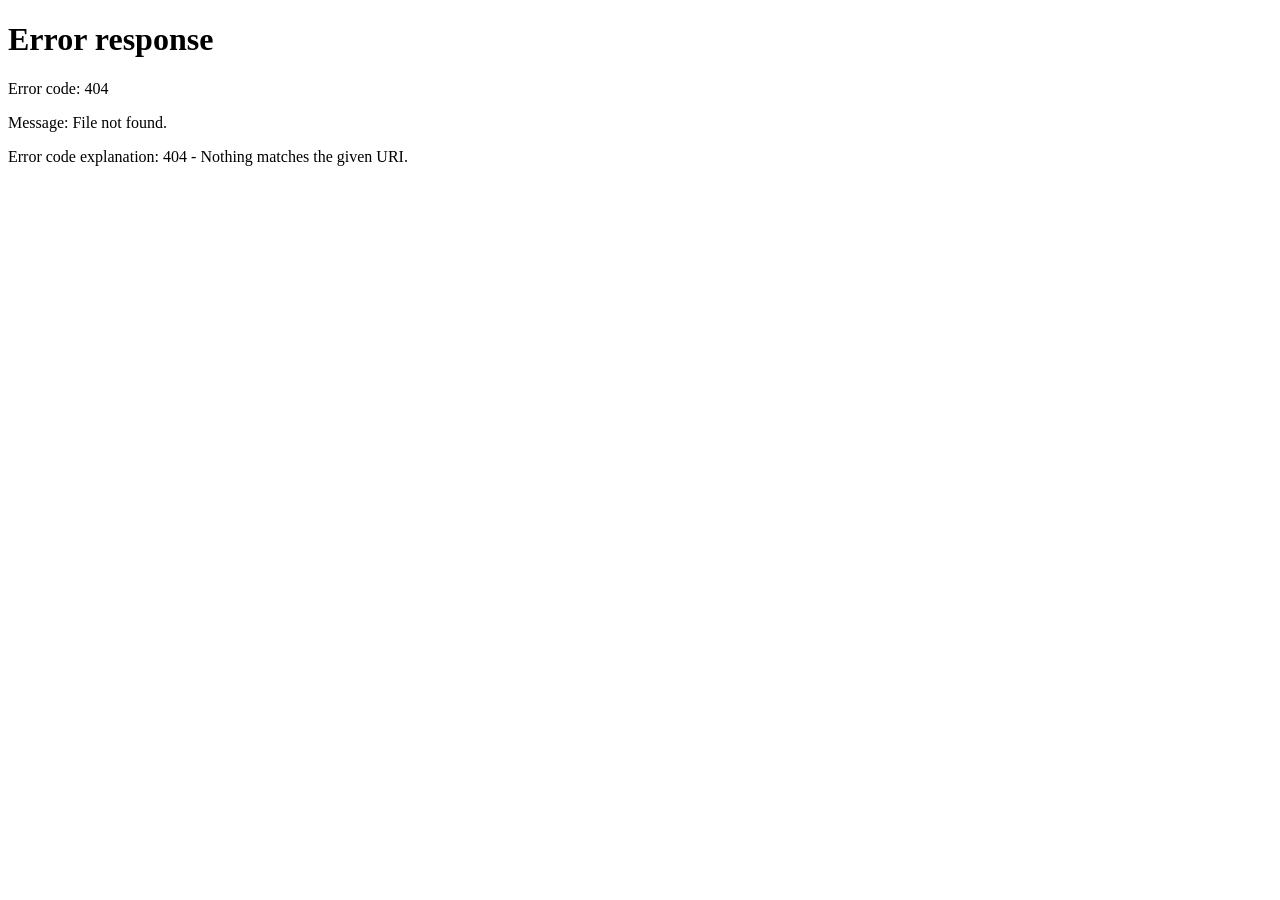
==== index.html @ 8b400465 "Add files via upload" ====
<!DOCTYPE html>
<html lang="zh-CN">
<head>
  <meta charset="UTF-8">
  <link rel="stylesheet" href="style.css">
</head>
<body>
<script>
  const url = new URLSearchParams(window.location.search);
  if (!url.get('login')) {
    window.location.href = "/html/login.html";
  }
</script>

<div class="layout">
  <aside class="sidebar">
    <div class="logo">企业管理系统</div>
    <ul class="menu">
      <li onclick="go('staff.html')">员工管理</li>
      <li onclick="go('attend.html')">考勤管理</li>
      <li onclick="logout()">退出登录</li>
    </ul>
  </aside>

  <div class="main">
    <iframe id="mainFrame" src="/html/staff.html" class="main-iframe"></iframe>
  </div>
</div>

<script>
function go(url) {
  document.getElementById("mainFrame").src = "/html/" + url;
}
function logout() {
  window.location.href = "/html/login.html";
}
</script>
</body>
</html>
---- style.css ----
/* 全局样式重置 */
* {
  margin: 0;
  padding: 0;
  box-sizing: border-box;
  font-family: "Microsoft YaHei", "Segoe UI", sans-serif;
}
html, body {
  height: 100%;
  background: #f5f7fa;
  color: #333;
}

/* 登录页面 */
.login-body {
  display: flex;
  align-items: center;
  justify-content: center;
  height: 100vh;
  background: linear-gradient(135deg, #e8f0fe, #f5f7fa);
}
.login-box {
  background: #fff;
  padding: 45px;
  border-radius: 16px;
  box-shadow: 0 8px 30px rgba(0, 0, 0, 0.08);
  width: 420px;
}
.login-box h2 {
  text-align: center;
  margin-bottom: 30px;
  color: #1d2541;
  font-size: 22px;
}
.form-item {
  margin-bottom: 20px;
}
.form-item label {
  display: block;
  margin-bottom: 8px;
  font-size: 14px;
  color: #555;
}
.form-item input {
  width: 100%;
  padding: 12px 14px;
  border: 1px solid #e4e7ed;
  border-radius: 8px;
  font-size: 14px;
  transition: border 0.3s;
}
.form-item input:focus {
  outline: none;
  border-color: #1677ff;
}
.login-btn {
  width: 100%;
  padding: 13px;
  background: #1677ff;
  color: #fff;
  border: none;
  border-radius: 8px;
  font-size: 15px;
  cursor: pointer;
  transition: background 0.3s;
}
.login-btn:hover {
  background: #0f67e6;
}

/* 主框架布局 */
.layout {
  display: flex;
  height: 100vh;
}
.sidebar {
  width: 230px;
  background: #1d2541;
  color: #fff;
  display: flex;
  flex-direction: column;
}
.logo {
  padding: 24px;
  text-align: center;
  font-size: 17px;
  font-weight: bold;
  background: #131a2d;
  border-bottom: 1px solid #2c344d;
}
.menu {
  list-style: none;
  padding: 10px 0;
  flex: 1;
}
.menu li {
  padding: 15px 24px;
  cursor: pointer;
  font-size: 14px;
  transition: background 0.25s;
}
.menu li:hover {
  background: #2c344d;
}
.main {
  flex: 1;
  background: #f5f7fa;
}
.main-iframe {
  width: 100%;
  height: 100%;
  border: none;
  background: #f5f7fa;
}

/* 按钮样式 */
.btn {
  padding: 7px 14px;
  border-radius: 6px;
  border: 1px solid #dcdfe6;
  background: #fff;
  cursor: pointer;
  font-size: 14px;
  transition: all 0.3s;
  margin-right: 6px;
}
.btn.primary {
  background: #1677ff;
  color: #fff;
  border-color: #1677ff;
}
.btn.success {
  background: #00b42a;
  color: #fff;
  border-color: #00b42a;
}
.btn.red {
  background: #ff4d4f;
  color: #fff;
  border-color: #ff4d4f;
}
.btn.mini {
  padding: 4px 10px;
  font-size: 12px;
}
.btn:hover {
  opacity: 0.9;
}

/* 表格 */
.table-box {
  background: #fff;
  border-radius: 12px;
  box-shadow: 0 2px 10px rgba(0, 0, 0, 0.05);
  overflow: hidden;
  margin-top: 15px;
}
.table-box table {
  width: 100%;
  border-collapse: collapse;
}
.table-box th {
  background: #fafbfc;
  padding: 14px 16px;
  text-align: left;
  font-weight: 600;
  color: #666;
  font-size: 14px;
}
.table-box td {
  padding: 13px 16px;
  border-bottom: 1px solid #f0f0f0;
  font-size: 14px;
}
.table-box tr:hover {
  background: #fafbfc;
}

/* 状态标签 */
.tag {
  padding: 3px 8px;
  border-radius: 4px;
  font-size: 12px;
  font-weight: 500;
}
.tag.normal {
  background: #e6f7ff;
  color: #1890ff;
}
.tag.stop {
  background: #fff2f0;
  color: #ff4d4f;
}

/* 搜索栏 */
.search-box {
  display: flex;
  align-items: center;
  gap: 10px;
  margin-bottom: 18px;
}
.search-box input {
  padding: 8px 12px;
  border: 1px solid #e4e7ed;
  border-radius: 6px;
  flex: 1;
  max-width: 320px;
}
.search-box input:focus {
  outline: none;
  border-color: #1677ff;
}

/* 弹窗（已修复取消确定之间的缝隙） */
.modal {
  position: fixed;
  top: 0;
  left: 0;
  right: 0;
  bottom: 0;
  background: rgba(0, 0, 0, 0.4);
  display: flex;
  align-items: center;
  justify-content: center;
  z-index: 999;
}
.modal-box {
  background: #fff;
  border-radius: 12px;
  width: 480px;
  overflow: hidden;
  box-shadow: 0 10px 50px rgba(0, 0, 0, 0.15);
}
.modal-title {
  padding: 18px 20px;
  border-bottom: 1px solid #f0f0f0;
  font-size: 16px;
  font-weight: 600;
  color: #333;
}
.modal-body {
  padding: 24px;
}
.modal-body select {
  width: 100%;
  padding: 12px;
  border: 1px solid #e4e7ed;
  border-radius: 8px;
  font-size: 14px;
}

/* 🔥 关键修复：取消 确定 按钮无缝隙、对齐、美观 */
.modal-footer {
  padding: 14px 24px;
  border-top: 1px solid #f0f0f0;
  display: flex;
  justify-content: flex-end;
  gap: 10px;
}
.modal-footer button {
  padding: 8px 18px;
  border-radius: 6px;
  font-size: 14px;
  cursor: pointer;
  border: none;
  transition: all 0.3s;
}
.modal-footer button:first-child {
  background: #f5f7fa;
  color: #333;
  border: 1px solid #dcdfe6;
}
.modal-footer button.primary {
  background: #1677ff;
  color: #fff;
}
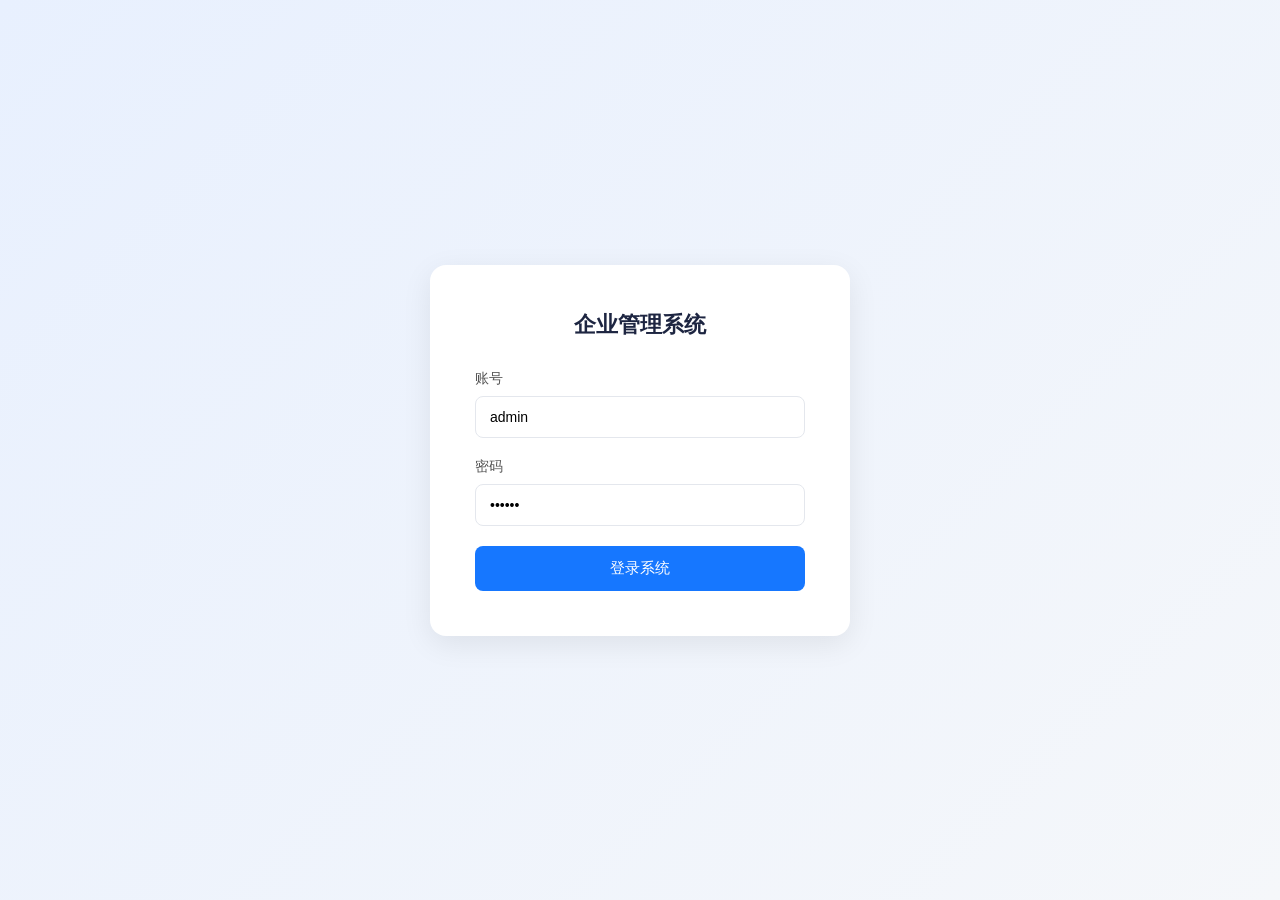
==== commit 37aa1279: "Update index.html" ====
--- a/index.html
+++ b/index.html
@@ -5,6 +5,7 @@
   <link rel="stylesheet" href="style.css">
 </head>
 <body>
+  
 <script>
   const url = new URLSearchParams(window.location.search);
   if (!url.get('login')) {
@@ -36,4 +37,4 @@
 }
 </script>
 </body>
-</html>+</html>
